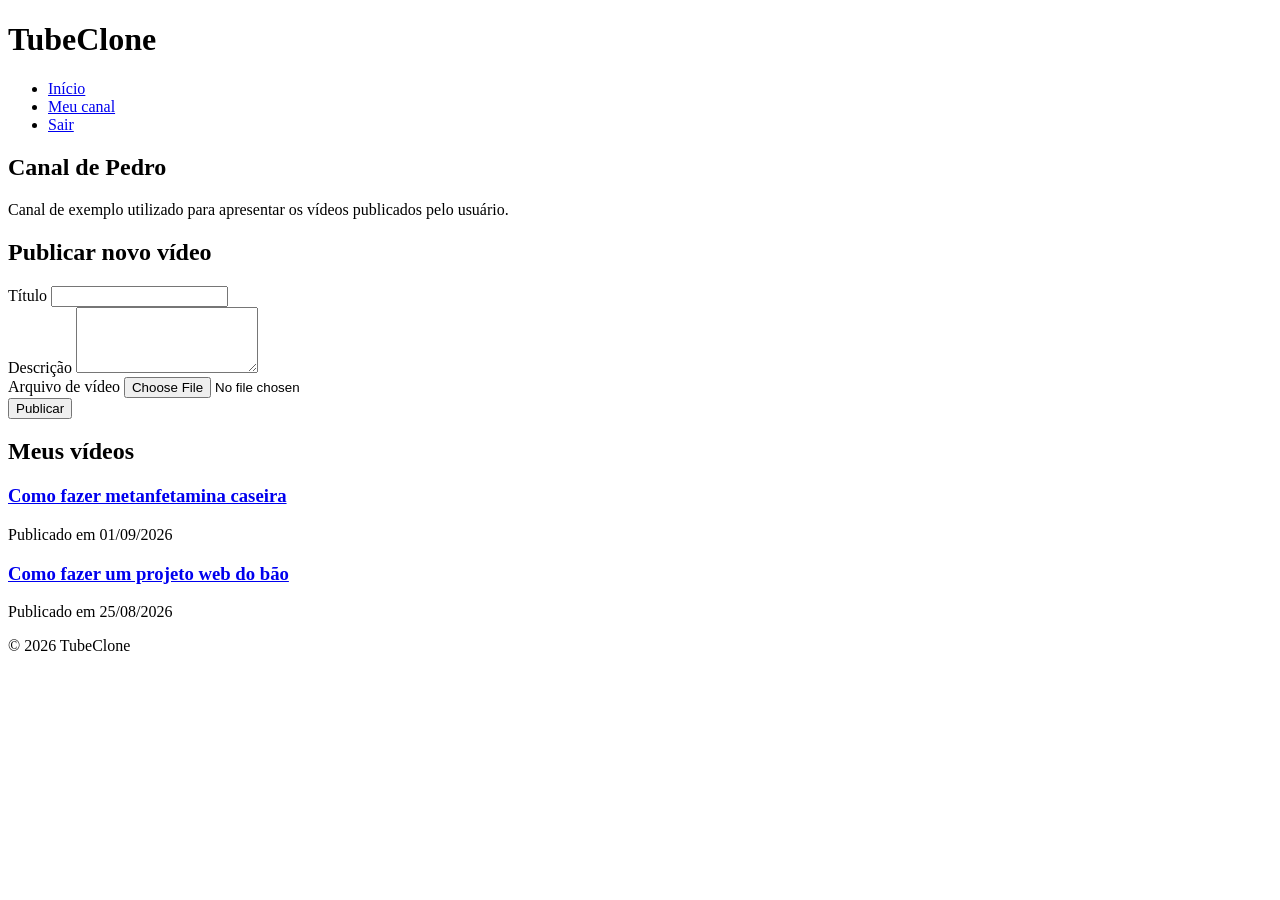
==== client/channel.html @ 8956bbd4 "Etapa 02: protótipo estrutural com HTML semântico" ====
<!DOCTYPE html>
<html lang="pt-BR">
<head>
  <meta charset="UTF-8">
  <title>TubeClone - Meu canal</title>
</head>
<body>

  <header>
    <h1>TubeClone</h1>
    <nav>
      <ul>
        <li><a href="home.html">Início</a></li>
        <li><a href="channel.html">Meu canal</a></li>
        <li><a href="index.html">Sair</a></li>
      </ul>
    </nav>
  </header>

  <main>
    <section aria-labelledby="titulo-canal">
      <h2 id="titulo-canal">Canal de Pedro</h2>
      <p>Canal de exemplo utilizado para apresentar os vídeos publicados pelo usuário.</p>
    </section>

    <section aria-labelledby="titulo-upload">
      <h2 id="titulo-upload">Publicar novo vídeo</h2>

      <form action="#" method="post" enctype="multipart/form-data">
        <div>
          <label for="titulo">Título</label>
          <input type="text" id="titulo" name="titulo" required>
        </div>

        <div>
          <label for="descricao">Descrição</label>
          <textarea id="descricao" name="descricao" rows="4"></textarea>
        </div>

        <div>
          <label for="arquivo">Arquivo de vídeo</label>
          <input type="file" id="arquivo" name="arquivo" accept="video/*">
        </div>

        <button type="submit">Publicar</button>
      </form>
    </section>

    <section aria-labelledby="titulo-meus-videos">
      <h2 id="titulo-meus-videos">Meus vídeos</h2>

      <article>
        <h3><a href="video.html">Como fazer metanfetamina caseira</a></h3>
        <p>Publicado em 01/09/2026</p>
      </article>

      <article>
        <h3><a href="video.html">Como fazer um projeto web do bão</a></h3>
        <p>Publicado em 25/08/2026</p>
      </article>
    </section>
  </main>

  <footer>
    <p>&copy; 2026 TubeClone</p>
  </footer>

</body>
</html>
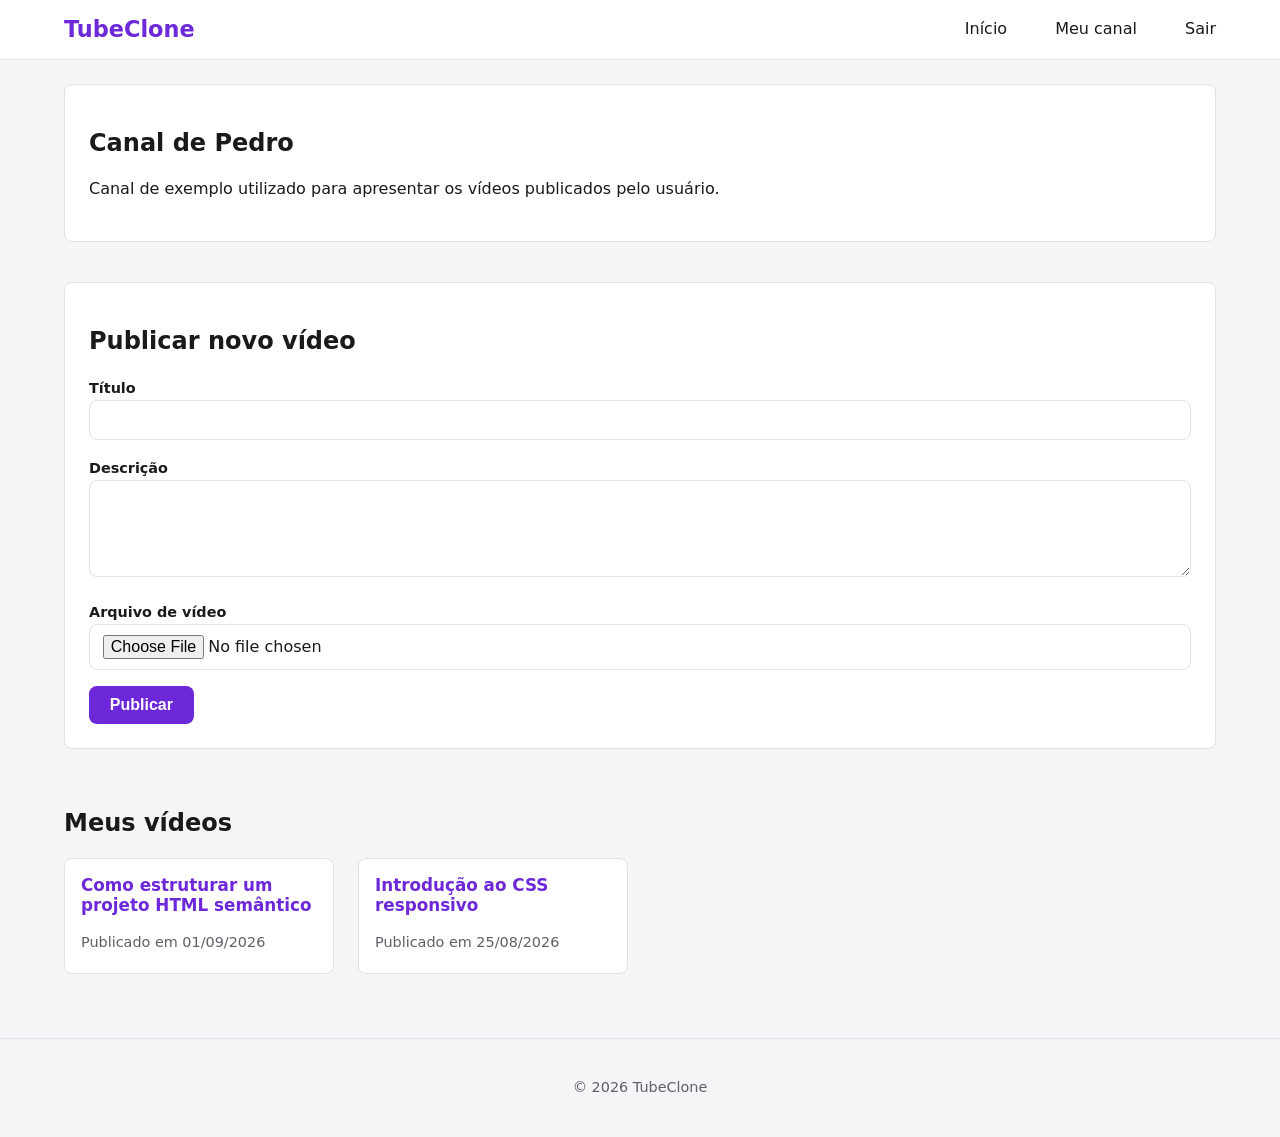
==== commit b882eb77: "Etapa 03: interface responsiva com CSS" ====
--- a/client/channel.html
+++ b/client/channel.html
@@ -2,31 +2,35 @@
 <html lang="pt-BR">
 <head>
   <meta charset="UTF-8">
+  <meta name="viewport" content="width=device-width, initial-scale=1.0">
   <title>TubeClone - Meu canal</title>
+  <link rel="stylesheet" href="css/style.css">
 </head>
 <body>
 
-  <header>
-    <h1>TubeClone</h1>
-    <nav>
-      <ul>
-        <li><a href="home.html">Início</a></li>
-        <li><a href="channel.html">Meu canal</a></li>
-        <li><a href="index.html">Sair</a></li>
-      </ul>
-    </nav>
+  <header class="site-header">
+    <div class="header-inner">
+      <h1>TubeClone</h1>
+      <nav class="main-nav">
+        <ul class="nav-list">
+          <li><a href="home.html">Início</a></li>
+          <li><a href="channel.html">Meu canal</a></li>
+          <li><a href="index.html">Sair</a></li>
+        </ul>
+      </nav>
+    </div>
   </header>
 
-  <main>
-    <section aria-labelledby="titulo-canal">
+  <main class="page-main">
+    <section class="channel-info" aria-labelledby="titulo-canal">
       <h2 id="titulo-canal">Canal de Pedro</h2>
       <p>Canal de exemplo utilizado para apresentar os vídeos publicados pelo usuário.</p>
     </section>
 
-    <section aria-labelledby="titulo-upload">
+    <section class="upload-section" aria-labelledby="titulo-upload">
       <h2 id="titulo-upload">Publicar novo vídeo</h2>
 
-      <form action="#" method="post" enctype="multipart/form-data">
+      <form class="upload-form" action="#" method="post" enctype="multipart/form-data">
         <div>
           <label for="titulo">Título</label>
           <input type="text" id="titulo" name="titulo" required>
@@ -46,22 +50,24 @@
       </form>
     </section>
 
-    <section aria-labelledby="titulo-meus-videos">
+    <section class="videos-section" aria-labelledby="titulo-meus-videos">
       <h2 id="titulo-meus-videos">Meus vídeos</h2>
 
-      <article>
-        <h3><a href="video.html">Como fazer metanfetamina caseira</a></h3>
-        <p>Publicado em 01/09/2026</p>
-      </article>
+      <div class="video-grid">
+        <article class="video-card">
+          <h3><a href="video.html">Como estruturar um projeto HTML semântico</a></h3>
+          <p>Publicado em 01/09/2026</p>
+        </article>
 
-      <article>
-        <h3><a href="video.html">Como fazer um projeto web do bão</a></h3>
-        <p>Publicado em 25/08/2026</p>
-      </article>
+        <article class="video-card">
+          <h3><a href="video.html">Introdução ao CSS responsivo</a></h3>
+          <p>Publicado em 25/08/2026</p>
+        </article>
+      </div>
     </section>
   </main>
 
-  <footer>
+  <footer class="site-footer">
     <p>&copy; 2026 TubeClone</p>
   </footer>
 
--- a/client/css/style.css
+++ b/client/css/style.css
@@ -0,0 +1,399 @@
+/* =========================================================
+   TubeClone — style.css
+   Organização do arquivo:
+   1. Variáveis (design tokens)
+   2. Reset básico
+   3. Layout global (header, nav, main, footer)
+   4. Formulários e botões
+   5. Página de login
+   6. Página inicial (busca + listagem de vídeos)
+   7. Página do canal (upload + lista de vídeos)
+   8. Página do vídeo (player + comentários)
+   9. Media queries (breakpoints responsivos)
+   ========================================================= */
+
+/* ---------------------------------------------------------
+   1. Variáveis
+   --------------------------------------------------------- */
+:root {
+  --color-bg: #f5f5f7;
+  --color-surface: #ffffff;
+  --color-text: #1a1a1a;
+  --color-text-muted: #5f5f66;
+  --color-primary: #6d28d9;
+  --color-primary-dark: #55209f;
+  --color-border: #e2e2e6;
+
+  --spacing-xs: 0.5rem;
+  --spacing-sm: 1rem;
+  --spacing-md: 1.5rem;
+  --spacing-lg: 2.5rem;
+
+  --radius: 8px;
+  --max-width: 1200px;
+
+  --font-base: system-ui, -apple-system, "Segoe UI", Roboto, Arial, sans-serif;
+}
+
+/* ---------------------------------------------------------
+   2. Reset básico
+   --------------------------------------------------------- */
+*,
+*::before,
+*::after {
+  box-sizing: border-box;
+}
+
+body {
+  margin: 0;
+  font-family: var(--font-base);
+  color: var(--color-text);
+  background-color: var(--color-bg);
+  line-height: 1.5;
+}
+
+h1, h2, h3 {
+  line-height: 1.2;
+}
+
+a {
+  color: var(--color-primary);
+  text-decoration: none;
+}
+
+a:hover {
+  text-decoration: underline;
+}
+
+img, video {
+  max-width: 100%;
+  display: block;
+}
+
+/* ---------------------------------------------------------
+   3. Layout global
+   --------------------------------------------------------- */
+.site-header {
+  background-color: var(--color-surface);
+  border-bottom: 1px solid var(--color-border);
+  position: sticky;
+  top: 0;
+  z-index: 10;
+}
+
+.header-inner {
+  max-width: var(--max-width);
+  margin: 0 auto;
+  padding: var(--spacing-sm) var(--spacing-md);
+
+  display: flex;
+  align-items: center;
+  justify-content: space-between;
+  gap: var(--spacing-sm);
+}
+
+.site-header h1 {
+  font-size: 1.4rem;
+  color: var(--color-primary);
+  margin: 0;
+}
+
+.main-nav .nav-list {
+  list-style: none;
+  margin: 0;
+  padding: 0;
+
+  display: flex;
+  gap: var(--spacing-md);
+}
+
+/* fallback de espaçamento para navegadores sem suporte a "gap" em flexbox */
+.main-nav .nav-list li {
+  margin-left: var(--spacing-md);
+}
+
+.main-nav .nav-list li:first-child {
+  margin-left: 0;
+}
+
+.main-nav a {
+  color: var(--color-text);
+  font-weight: 500;
+}
+
+.page-main {
+  max-width: var(--max-width);
+  margin: 0 auto;
+  padding: var(--spacing-md);
+
+  display: flex;
+  flex-direction: column;
+  gap: var(--spacing-lg);
+}
+
+.site-footer {
+  border-top: 1px solid var(--color-border);
+  margin-top: var(--spacing-lg);
+  padding: var(--spacing-md);
+  text-align: center;
+  color: var(--color-text-muted);
+  font-size: 0.9rem;
+}
+
+/* ---------------------------------------------------------
+   4. Formulários e botões
+   --------------------------------------------------------- */
+form {
+  display: flex;
+  flex-direction: column;
+  gap: var(--spacing-sm);
+}
+
+label {
+  font-weight: 600;
+  font-size: 0.9rem;
+}
+
+input,
+textarea {
+  padding: 0.6rem 0.8rem;
+  border: 1px solid var(--color-border);
+  border-radius: var(--radius);
+  font-family: inherit;
+  font-size: 1rem;
+  width: 100%;
+}
+
+input:focus,
+textarea:focus {
+  outline: 2px solid var(--color-primary);
+  outline-offset: 1px;
+}
+
+button {
+  align-self: flex-start;
+  background-color: var(--color-primary);
+  color: #fff;
+  border: none;
+  border-radius: var(--radius);
+  padding: 0.65rem 1.3rem;
+  font-size: 1rem;
+  font-weight: 600;
+  cursor: pointer;
+}
+
+button:hover {
+  background-color: var(--color-primary-dark);
+}
+
+/* ---------------------------------------------------------
+   5. Página de login
+   --------------------------------------------------------- */
+body.login-page .page-main {
+  min-height: calc(100vh - 70px);
+  display: flex;
+  align-items: center;
+  justify-content: center;
+}
+
+.login-card {
+  background-color: var(--color-surface);
+  border: 1px solid var(--color-border);
+  border-radius: var(--radius);
+  padding: var(--spacing-lg);
+  width: 100%;
+  max-width: 380px;
+}
+
+.login-card button {
+  align-self: stretch;
+}
+
+/* ---------------------------------------------------------
+   6. Página inicial — busca e listagem
+   --------------------------------------------------------- */
+.search-form {
+  flex-direction: row;
+  align-items: flex-end;
+  flex-wrap: wrap;
+}
+
+.search-form div {
+  flex: 1 1 240px;
+  display: flex;
+  flex-direction: column;
+  gap: 0.3rem;
+}
+
+.search-form button {
+  align-self: flex-end;
+}
+
+/* Grid de vídeos: fallback em Flexbox, aprimorado com Grid
+   quando o navegador suporta (fallback gracioso). */
+.video-grid {
+  display: flex;
+  flex-wrap: wrap;
+  gap: var(--spacing-md);
+}
+
+@supports (display: grid) {
+  .video-grid {
+    display: grid;
+    grid-template-columns: repeat(auto-fill, minmax(260px, 1fr));
+  }
+}
+
+.video-card {
+  background-color: var(--color-surface);
+  border: 1px solid var(--color-border);
+  border-radius: var(--radius);
+  padding: var(--spacing-sm);
+  flex: 1 1 260px;
+}
+
+.video-card h3 {
+  margin-top: 0;
+  font-size: 1.05rem;
+}
+
+.video-card p {
+  margin: 0.2rem 0;
+  color: var(--color-text-muted);
+  font-size: 0.9rem;
+}
+
+/* ---------------------------------------------------------
+   7. Página do canal
+   --------------------------------------------------------- */
+.channel-info {
+  background-color: var(--color-surface);
+  border: 1px solid var(--color-border);
+  border-radius: var(--radius);
+  padding: var(--spacing-md);
+}
+
+.upload-section {
+  background-color: var(--color-surface);
+  border: 1px solid var(--color-border);
+  border-radius: var(--radius);
+  padding: var(--spacing-md);
+}
+
+.upload-form textarea {
+  resize: vertical;
+  min-height: 90px;
+}
+
+/* ---------------------------------------------------------
+   8. Página do vídeo
+   --------------------------------------------------------- */
+.video-detail {
+  background-color: var(--color-surface);
+  border: 1px solid var(--color-border);
+  border-radius: var(--radius);
+  padding: var(--spacing-md);
+
+  display: flex;
+  flex-direction: column;
+  gap: var(--spacing-sm);
+}
+
+.video-detail video {
+  width: 100%;
+  border-radius: var(--radius);
+  background-color: #000;
+}
+
+.comments-section {
+  display: flex;
+  flex-direction: column;
+  gap: var(--spacing-sm);
+}
+
+.comment-form textarea {
+  min-height: 70px;
+}
+
+.comment-card {
+  background-color: var(--color-surface);
+  border: 1px solid var(--color-border);
+  border-radius: var(--radius);
+  padding: var(--spacing-sm);
+}
+
+/* ---------------------------------------------------------
+   9. Media queries — breakpoints responsivos
+   ---------------------------------------------------------
+   Breakpoint 1 (tablet):     max-width: 1024px
+   Breakpoint 2 (smartphone): max-width: 600px
+   --------------------------------------------------------- */
+
+/* --- Tablet (<=1024px) --- */
+@media (max-width: 1024px) {
+  .page-main {
+    padding: var(--spacing-sm);
+    gap: var(--spacing-md);
+  }
+
+  .video-grid {
+    gap: var(--spacing-sm);
+  }
+
+  @supports (display: grid) {
+    .video-grid {
+      grid-template-columns: repeat(auto-fill, minmax(220px, 1fr));
+    }
+  }
+}
+
+/* --- Smartphone (<=600px) --- */
+@media (max-width: 600px) {
+  .header-inner {
+    flex-direction: column;
+    align-items: flex-start;
+    gap: var(--spacing-xs);
+  }
+
+  .main-nav .nav-list {
+    flex-direction: column;
+    gap: var(--spacing-xs);
+    width: 100%;
+  }
+
+  .main-nav .nav-list li {
+    margin-left: 0;
+    margin-top: var(--spacing-xs);
+  }
+
+  .main-nav .nav-list li:first-child {
+    margin-top: 0;
+  }
+
+  .search-form {
+    flex-direction: column;
+    align-items: stretch;
+  }
+
+  .search-form div {
+    flex: none;
+  }
+
+  .search-form button {
+    align-self: stretch;
+  }
+
+  @supports (display: grid) {
+    .video-grid {
+      grid-template-columns: 1fr;
+    }
+  }
+
+  button {
+    align-self: stretch;
+  }
+
+  .login-card {
+    padding: var(--spacing-md);
+  }
+}
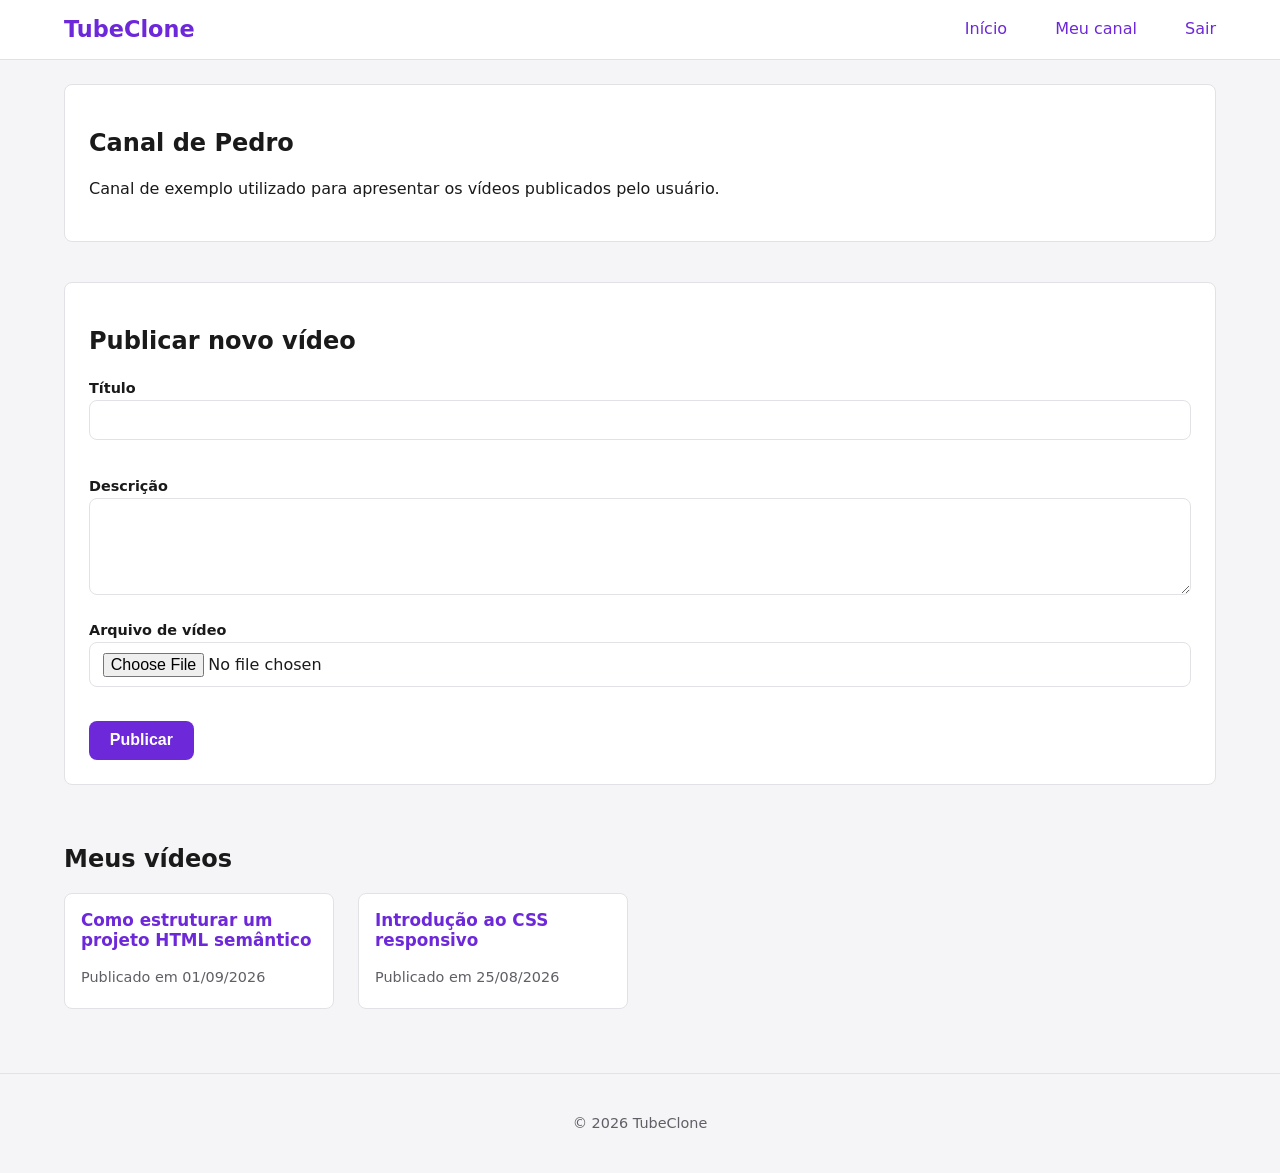
==== commit 09528983: "Etapa 04: interatividade com JavaScript" ====
--- a/client/channel.html
+++ b/client/channel.html
@@ -5,6 +5,7 @@
   <meta name="viewport" content="width=device-width, initial-scale=1.0">
   <title>TubeClone - Meu canal</title>
   <link rel="stylesheet" href="css/style.css">
+  <script src="js/channel.js" defer></script>
 </head>
 <body>
 
@@ -30,10 +31,11 @@
     <section class="upload-section" aria-labelledby="titulo-upload">
       <h2 id="titulo-upload">Publicar novo vídeo</h2>
 
-      <form class="upload-form" action="#" method="post" enctype="multipart/form-data">
+      <form class="upload-form" id="upload-form" novalidate>
         <div>
           <label for="titulo">Título</label>
-          <input type="text" id="titulo" name="titulo" required>
+          <input type="text" id="titulo" name="titulo">
+          <small class="field-error" id="erro-titulo"></small>
         </div>
 
         <div>
@@ -44,6 +46,7 @@
         <div>
           <label for="arquivo">Arquivo de vídeo</label>
           <input type="file" id="arquivo" name="arquivo" accept="video/*">
+          <small class="field-error" id="erro-arquivo"></small>
         </div>
 
         <button type="submit">Publicar</button>
@@ -53,16 +56,8 @@
     <section class="videos-section" aria-labelledby="titulo-meus-videos">
       <h2 id="titulo-meus-videos">Meus vídeos</h2>
 
-      <div class="video-grid">
-        <article class="video-card">
-          <h3><a href="video.html">Como estruturar um projeto HTML semântico</a></h3>
-          <p>Publicado em 01/09/2026</p>
-        </article>
-
-        <article class="video-card">
-          <h3><a href="video.html">Introdução ao CSS responsivo</a></h3>
-          <p>Publicado em 25/08/2026</p>
-        </article>
+      <div class="video-grid" id="meus-videos-grid">
+        <!-- Os vídeos são renderizados dinamicamente pelo js/channel.js -->
       </div>
     </section>
   </main>
--- a/client/css/style.css
+++ b/client/css/style.css
@@ -8,7 +8,7 @@
    5. Página de login
    6. Página inicial (busca + listagem de vídeos)
    7. Página do canal (upload + lista de vídeos)
-   8. Página do vídeo (player + comentários)
+   8. Página do vídeo (player)
    9. Media queries (breakpoints responsivos)
    ========================================================= */
 
@@ -23,6 +23,7 @@
   --color-primary: #6d28d9;
   --color-primary-dark: #55209f;
   --color-border: #e2e2e6;
+  --color-error: #c0392b;
 
   --spacing-xs: 0.5rem;
   --spacing-sm: 1rem;
@@ -116,11 +117,6 @@
   margin-left: 0;
 }
 
-.main-nav a {
-  color: var(--color-text);
-  font-weight: 500;
-}
-
 .page-main {
   max-width: var(--max-width);
   margin: 0 auto;
@@ -186,6 +182,20 @@
   background-color: var(--color-primary-dark);
 }
 
+/* Mensagem de erro de validação, exibida/atualizada via JavaScript */
+.field-error {
+  display: block;
+  color: var(--color-error);
+  font-size: 0.85rem;
+  min-height: 1.1rem;
+}
+
+/* Estado vazio, exibido via JavaScript quando uma lista não tem itens */
+.empty-state {
+  color: var(--color-text-muted);
+  font-style: italic;
+}
+
 /* ---------------------------------------------------------
    5. Página de login
    --------------------------------------------------------- */
@@ -305,21 +315,9 @@
   background-color: #000;
 }
 
-.comments-section {
-  display: flex;
-  flex-direction: column;
-  gap: var(--spacing-sm);
-}
-
-.comment-form textarea {
-  min-height: 70px;
-}
-
-.comment-card {
-  background-color: var(--color-surface);
-  border: 1px solid var(--color-border);
-  border-radius: var(--radius);
-  padding: var(--spacing-sm);
+/* Estado "curtido", alternado dinamicamente via JavaScript */
+#botao-curtir.curtido {
+  background-color: var(--color-primary-dark);
 }
 
 /* ---------------------------------------------------------
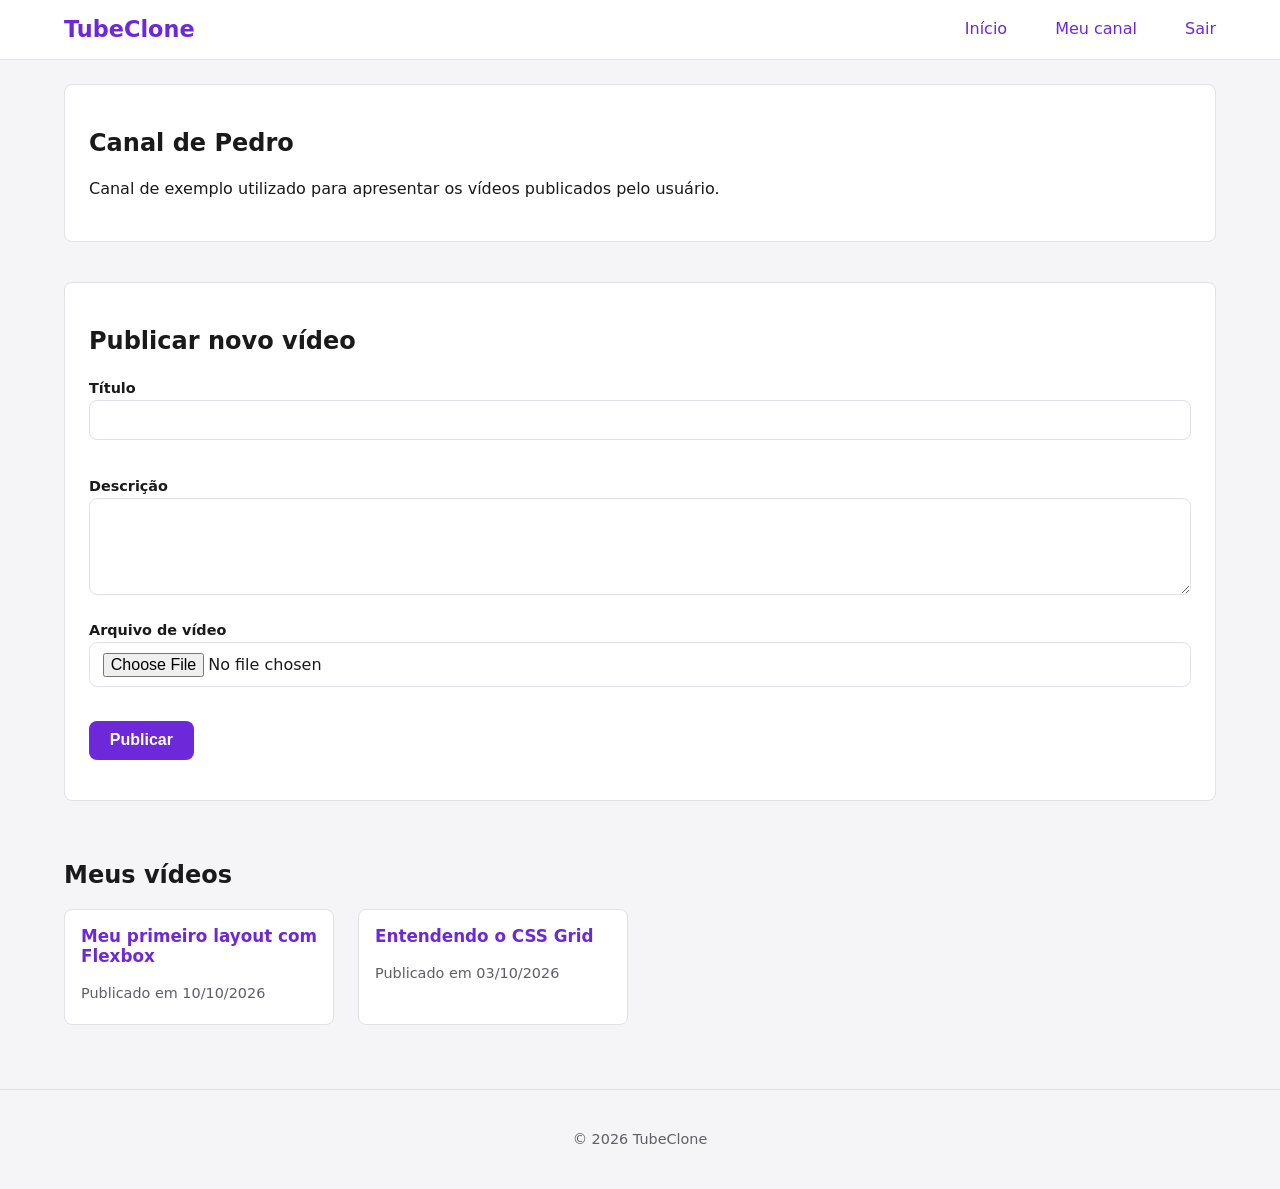
==== commit 9d34c5eb: "Etapa 05: modularização e comunicação assíncrona" ====
--- a/client/channel.html
+++ b/client/channel.html
@@ -5,7 +5,7 @@
   <meta name="viewport" content="width=device-width, initial-scale=1.0">
   <title>TubeClone - Meu canal</title>
   <link rel="stylesheet" href="css/style.css">
-  <script src="js/channel.js" defer></script>
+  <script type="module" src="js/channel.js"></script>
 </head>
 <body>
 
@@ -49,7 +49,8 @@
           <small class="field-error" id="erro-arquivo"></small>
         </div>
 
-        <button type="submit">Publicar</button>
+        <button type="submit" id="botao-publicar">Publicar</button>
+        <div id="upload-status" aria-live="polite"></div>
       </form>
     </section>
 
--- a/client/css/style.css
+++ b/client/css/style.css
@@ -395,3 +395,38 @@
     padding: var(--spacing-md);
   }
 }
+
+/* ---------------------------------------------------------
+   10. Estados assíncronos (carregando, erro, sucesso)
+   Inseridos via JavaScript por js/components/status.js
+   --------------------------------------------------------- */
+.status {
+  margin: 0;
+  padding: var(--spacing-sm);
+  border-radius: var(--radius);
+  flex: 1 1 100%;
+  grid-column: 1 / -1;
+}
+
+.status-loading {
+  color: var(--color-text-muted);
+  background-color: var(--color-surface);
+  border: 1px dashed var(--color-border);
+}
+
+.status-error {
+  color: var(--color-error);
+  background-color: #fdecea;
+  border: 1px solid var(--color-error);
+}
+
+.status-success {
+  color: #1e7e34;
+  background-color: #e8f5e9;
+  border: 1px solid #1e7e34;
+}
+
+button:disabled {
+  opacity: 0.6;
+  cursor: not-allowed;
+}
